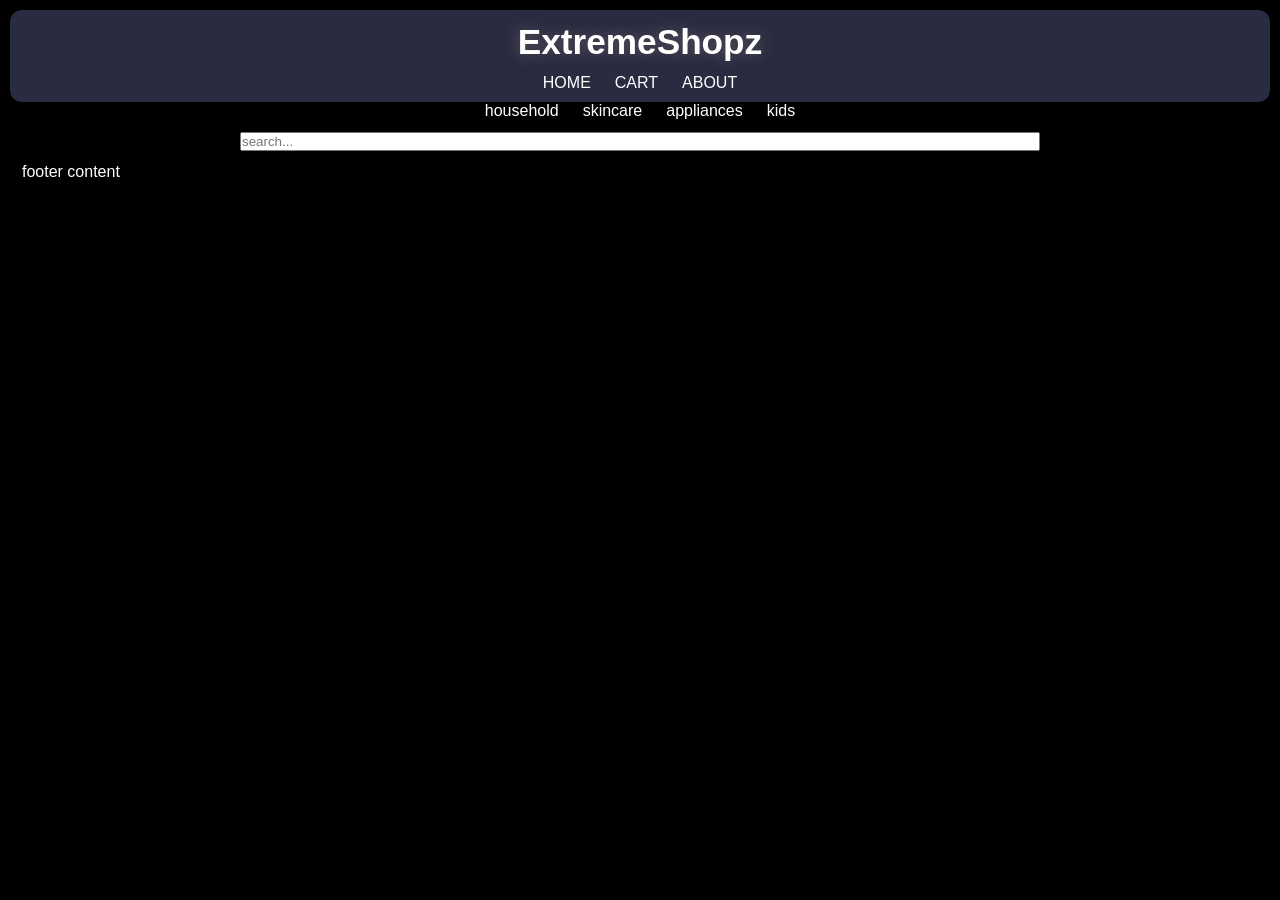
==== templates/index.html @ da16c8f0 "basic structure and style" ====
<!DOCTYPE html>
<html lang="en">
<head>
    <meta charset="UTF-8">
    <meta name="viewport" content="width=device-width, initial-scale=1.0">
    <title>Ecommerce</title>
    <link rel="stylesheet" href="/static/style.css">
</head>
<body>
    <header class="header-content">
        <h2>ExtremeShopz</h2>
        <nav class="nav-links">
            <a href="#">HOME</a>
            <a href="#">CART</a>
            <a href="#">ABOUT</a>
        </nav>
    </header>

    <div class="categories">
            <span>household</span>
            <span>skincare</span>
            <span>appliances</span>
            <span>kids</span>
    </div>

    <div id="search-btn" class="search-btn">
            <input id="input-form" type="text" placeholder="search...">
    </div>

    <div class="container">
        <div class="products-display" id="products-display">
            <div id="product" class="individual-product">
                <!-- Going to inject it using JS later -->
            </div>
        </div>

        <div class="footer-content">
            <footer>footer content</footer>
        </div>
    </div>
</body>
</html>
---- static/style.css ----
:root {
    --primary-color: white;
    --secondary-color: grey;
}

* {
    box-sizing: border-box;
    margin: 0;
    padding: 0;
    font-family: 'Segoe UI', Tahoma, Geneva, Verdana, sans-serif;
}

body {
    color: var(--primary-color);
    padding: 10px;
    background: #000000;
    min-height: 100vh;
}

.header-content {
    border-radius: 12px;
    background-color: rgb(41, 43, 64);
    padding-bottom: 10px;
}

header h2 {
    padding: 12px 8px;
    text-align: center;
    font-size: 2.2rem;
    font-weight: bold;
    text-shadow: 0 0 15px rgba(141, 125, 125, 0.6);
}

.nav-links {
    display: flex;
    justify-content: center;
    gap: 24px;
}

.nav-links a {
    text-decoration: none;
    color: inherit;
    transform: scale(1);
    transition: transform 0.3s ease;
}

.nav-links a:hover {
    transform: scale(1.2);
    text-shadow: 0 0 12px;
    transition: 0.3s ease;
}

.categories {
    display: flex;
    justify-content: center;
    gap: 24px;
}

.search-btn {
    margin-top: 12px;
    display: flex;
    justify-content: center;
}

.search-btn input {
    width: 100%;
    max-width: 800px;

}

.container {
    padding: 12px;

}
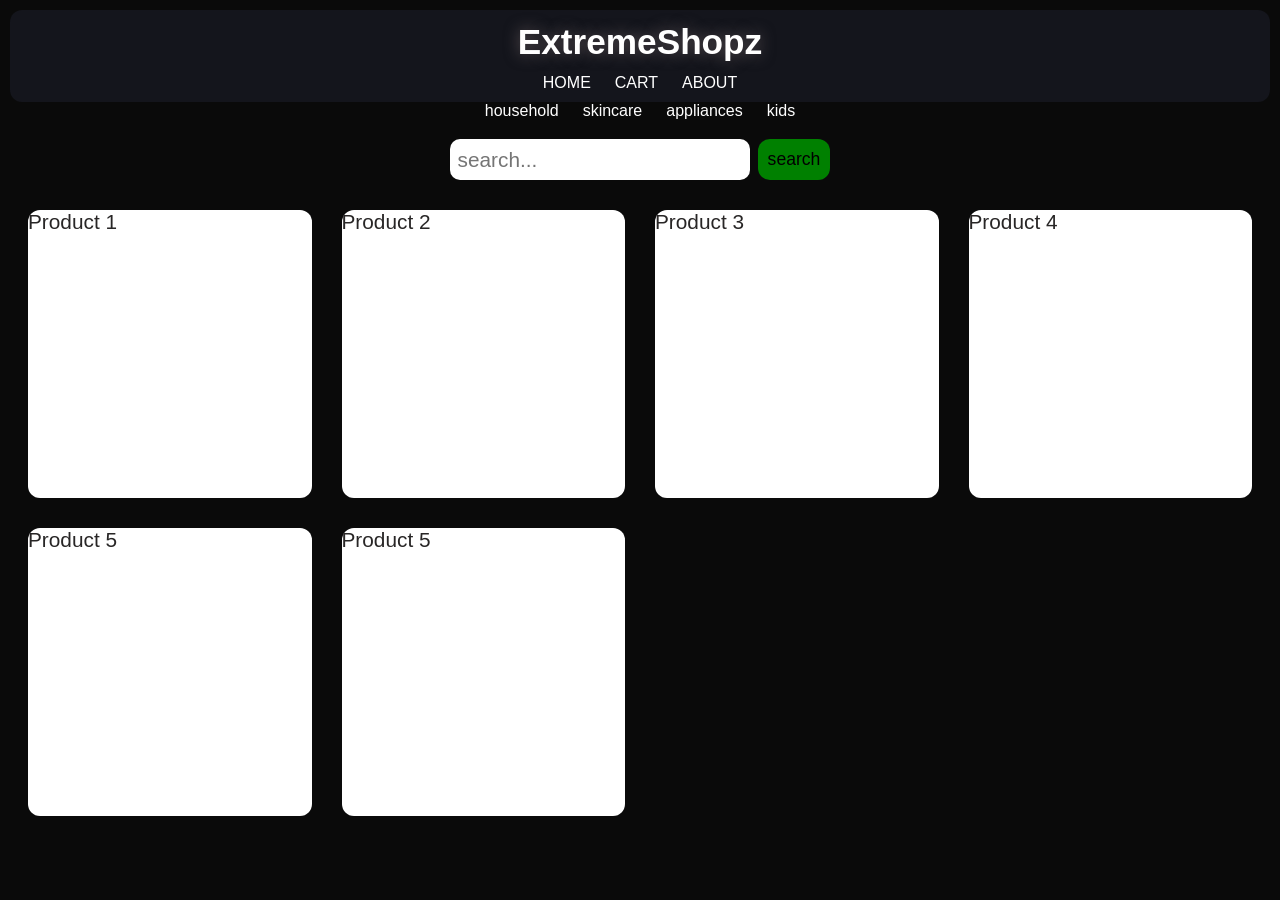
==== commit 3458b493: "added a grid layout that is responsive" ====
--- a/templates/index.html
+++ b/templates/index.html
@@ -7,6 +7,7 @@
     <link rel="stylesheet" href="/static/style.css">
 </head>
 <body>
+    <!-- Title and nav links -->
     <header class="header-content">
         <h2>ExtremeShopz</h2>
         <nav class="nav-links">
@@ -16,6 +17,7 @@
         </nav>
     </header>
 
+    <!-- categories -->
     <div class="categories">
             <span>household</span>
             <span>skincare</span>
@@ -23,20 +25,21 @@
             <span>kids</span>
     </div>
 
-    <div id="search-btn" class="search-btn">
+    <!-- Search form and button -->
+    <div id="search-form" class="search-form">
             <input id="input-form" type="text" placeholder="search...">
+            <span class="search-btn"><button id="search-btn">search</button></span>
     </div>
 
-    <div class="container">
-        <div class="products-display" id="products-display">
-            <div id="product" class="individual-product">
-                <!-- Going to inject it using JS later -->
-            </div>
-        </div>
-
-        <div class="footer-content">
-            <footer>footer content</footer>
-        </div>
+    <!-- Main container to display the products -->
+    <main class="product-grid">
+            <div id="product" class="product">Product 1</div>
+            <div id="product" class="product">Product 2</div>
+            <div id="product" class="product">Product 3</div>
+            <div id="product" class="product">Product 4</div>
+            <div id="product" class="product">Product 5</div>
+            <div id="product" class="product">Product 5</div>
+        </main>
     </div>
 </body>
 </html>
--- a/static/style.css
+++ b/static/style.css
@@ -1,6 +1,6 @@
 :root {
     --primary-color: white;
-    --secondary-color: grey;
+    --secondary-color: rgb(40, 38, 38);
 }
 
 * {
@@ -13,13 +13,13 @@
 body {
     color: var(--primary-color);
     padding: 10px;
-    background: #000000;
+    background: #000000f5;
     min-height: 100vh;
 }
 
 .header-content {
     border-radius: 12px;
-    background-color: rgb(41, 43, 64);
+    background-color: rgba(41, 43, 64, 0.333);
     padding-bottom: 10px;
 }
 
@@ -56,19 +56,52 @@
     gap: 24px;
 }
 
-.search-btn {
-    margin-top: 12px;
+.search-form {
+    margin-top: 19px;
     display: flex;
     justify-content: center;
+    gap: 8px;
 }
 
-.search-btn input {
-    width: 100%;
-    max-width: 800px;
-
+.search-form input {
+    width: 300px;
+    max-width: 100%;
+    font-size: 1.3rem;
+    padding: 8px;
+    border: none;
+    outline: none;
+    border-radius: 10px;
 }
 
-.container {
-    padding: 12px;
+#search-btn {
+    background-color: green;
+    cursor: pointer;
+    font-size: 1.1rem;
+    border: none;
+    outline: none;
+    border-radius: 12px;
+    padding: 10px;
+    transition: 0.2s ease;
+}
 
+#search-btn:hover {
+    background-color: darkgreen;
+    transition: 0.2s ease;
 }
+
+.product-grid {
+    margin-top: 12px;
+    padding: 18px;
+    display: grid;
+    /* The magic line for automatic responsiveness */
+    grid-template-columns: repeat(auto-fit, minmax(250px, 1fr));
+    gap: 30px;
+}
+
+.product {
+    font-size: 1.3rem;
+    background-color: white;
+    color: var(--secondary-color);
+    height: 18rem;
+    border-radius: 12px;
+}
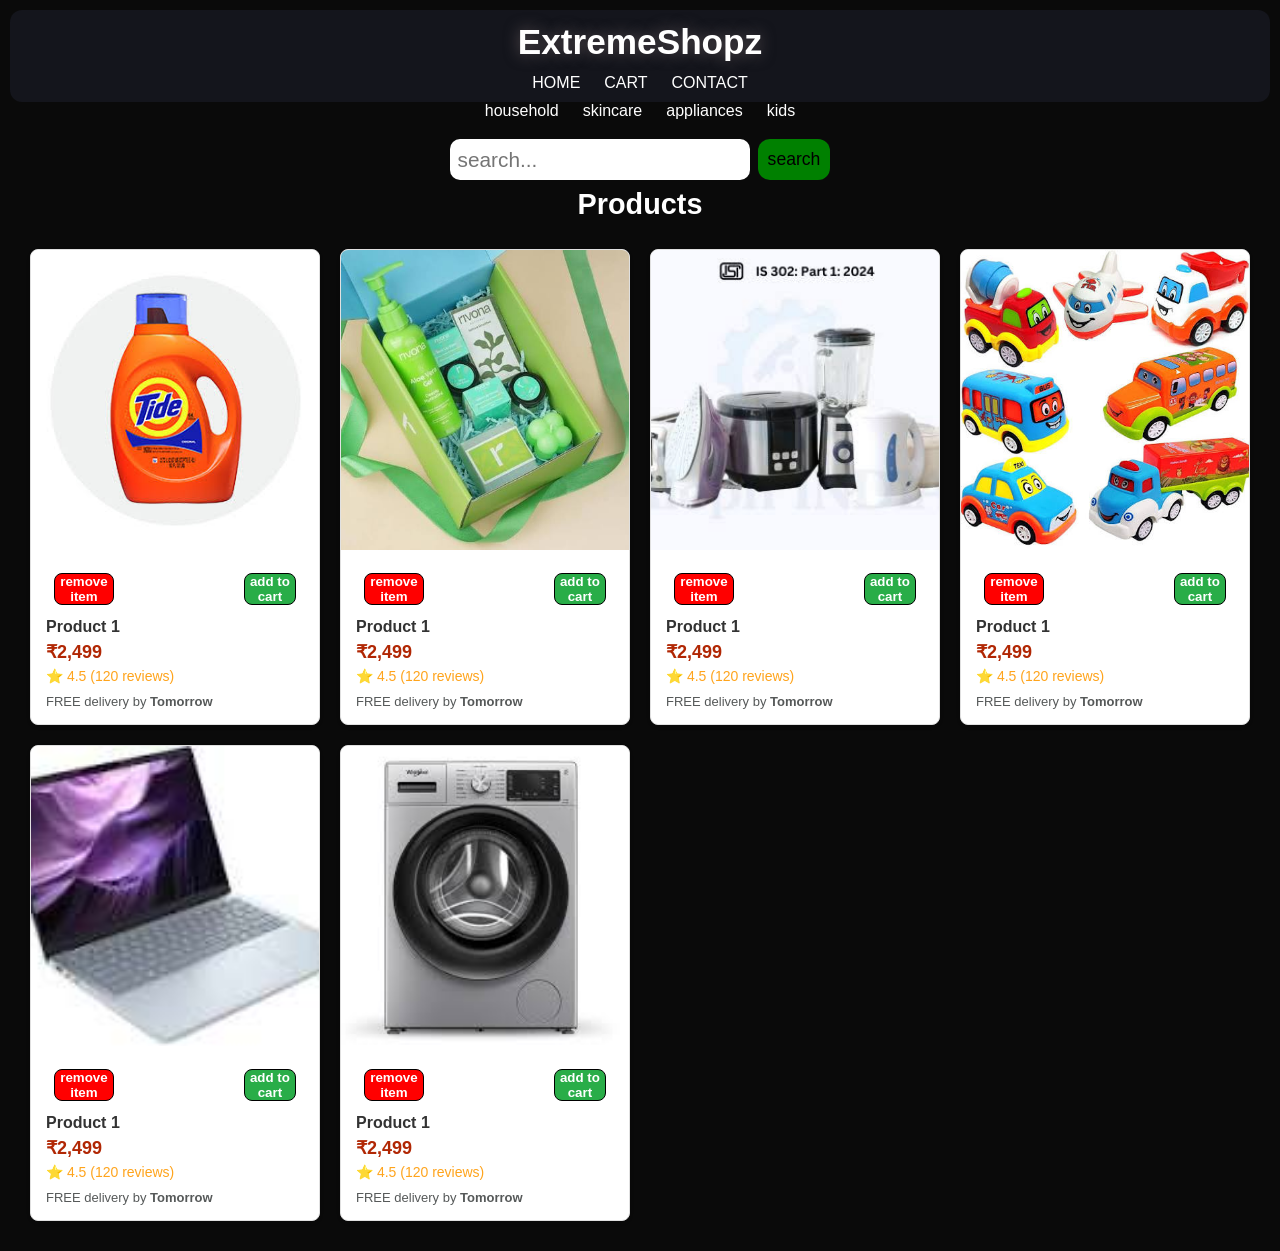
==== commit 86ec07e8: "hardcoded some products to learn and added their style" ====
--- a/templates/index.html
+++ b/templates/index.html
@@ -13,7 +13,7 @@
         <nav class="nav-links">
             <a href="#">HOME</a>
             <a href="#">CART</a>
-            <a href="#">ABOUT</a>
+            <a href="#">CONTACT</a>
         </nav>
     </header>
 
@@ -32,13 +32,100 @@
     </div>
 
     <!-- Main container to display the products -->
+     <h3 class="grid-title">Products</h3>
     <main class="product-grid">
-            <div id="product" class="product">Product 1</div>
-            <div id="product" class="product">Product 2</div>
-            <div id="product" class="product">Product 3</div>
-            <div id="product" class="product">Product 4</div>
-            <div id="product" class="product">Product 5</div>
-            <div id="product" class="product">Product 5</div>
+
+
+            <div id="product" class="product-card">
+                <div class="image-wrapper">
+                <img src="../static/p1.jpeg" alt="image 1">
+                </div>
+                <div class="product-info">
+                    <div class="add-del-cart">
+                    <span><button id="remove-cart" class="remove-cart">remove item </button></span>
+                    <span><button id="add-cart" class="add-cart">add to cart</button></span>
+                    </div>
+                    <h3 class="product-name">Product 1</h3>
+                    <p class="product-price">₹2,499</p>
+                    <p class="product-rating">⭐ 4.5 (120 reviews)</p>
+                    <p class="product-delivery">FREE delivery by <b>Tomorrow</b></p>
+                </div>
+            </div>
+            <div id="product" class="product-card">
+                <div class="image-wrapper">
+                <img src="../static/p2.jpeg" alt="image 1">
+                </div>
+                <div class="product-info">
+                    <div class="add-del-cart">
+                    <span><button id="remove-cart" class="remove-cart">remove item </button></span>
+                    <span><button id="add-cart" class="add-cart">add to cart</button></span>
+                    </div>
+                    <h3 class="product-name">Product 1</h3>
+                    <p class="product-price">₹2,499</p>
+                    <p class="product-rating">⭐ 4.5 (120 reviews)</p>
+                    <p class="product-delivery">FREE delivery by <b>Tomorrow</b></p>
+                </div>
+            </div>
+            <div id="product" class="product-card">
+                <div class="image-wrapper">
+                <img src="../static/p3.jpeg" alt="image 1">
+                </div>
+                <div class="product-info">
+                    <div class="add-del-cart">
+                    <span><button id="remove-cart" class="remove-cart">remove item </button></span>
+                    <span><button id="add-cart" class="add-cart">add to cart</button></span>
+                    </div>
+                    <h3 class="product-name">Product 1</h3>
+                    <p class="product-price">₹2,499</p>
+                    <p class="product-rating">⭐ 4.5 (120 reviews)</p>
+                    <p class="product-delivery">FREE delivery by <b>Tomorrow</b></p>
+                </div>
+            </div>
+            <div id="product" class="product-card">
+                <div class="image-wrapper">
+                <img src="../static/p4.jpeg" alt="image 1">
+                </div>
+                <div class="product-info">
+                    <div class="add-del-cart">
+                    <span><button id="remove-cart" class="remove-cart">remove item </button></span>
+                    <span><button id="add-cart" class="add-cart">add to cart</button></span>
+                    </div>
+                    <h3 class="product-name">Product 1</h3>
+                    <p class="product-price">₹2,499</p>
+                    <p class="product-rating">⭐ 4.5 (120 reviews)</p>
+                    <p class="product-delivery">FREE delivery by <b>Tomorrow</b></p>
+                </div>
+            </div>
+            <div id="product" class="product-card">
+                <div class="image-wrapper">
+                <img src="../static/p5.jpeg" alt="image 1">
+                </div>
+                <div class="product-info">
+                    <div class="add-del-cart">
+                    <span><button id="remove-cart" class="remove-cart">remove item </button></span>
+                    <span><button id="add-cart" class="add-cart">add to cart</button></span>
+                    </div>
+                    <h3 class="product-name">Product 1</h3>
+                    <p class="product-price">₹2,499</p>
+                    <p class="product-rating">⭐ 4.5 (120 reviews)</p>
+                    <p class="product-delivery">FREE delivery by <b>Tomorrow</b></p>
+                </div>
+            </div>
+            <div id="product" class="product-card">
+                <div class="image-wrapper">
+                <img src="../static/p6.jpeg" alt="image 1">
+                </div>
+                <div class="product-info">
+                    <div class="add-del-cart">
+                    <span><button id="remove-cart" class="remove-cart">remove item </button></span>
+                    <span><button id="add-cart" class="add-cart">add to cart</button></span>
+                    </div>
+                    <h3 class="product-name">Product 1</h3>
+                    <p class="product-price">₹2,499</p>
+                    <p class="product-rating">⭐ 4.5 (120 reviews)</p>
+                    <p class="product-delivery">FREE delivery by <b>Tomorrow</b></p>
+                </div>
+            </div>
         </main>
     </div>
 </body>
--- a/static/style.css
+++ b/static/style.css
@@ -89,19 +89,113 @@
     transition: 0.2s ease;
 }
 
+.grid-title {
+    font-size: 1.8rem;
+    margin: 8px;
+    text-align: center;
+}
+/* Below code is for the display of image */
+
+/* Grid layout */
 .product-grid {
-    margin-top: 12px;
-    padding: 18px;
-    display: grid;
-    /* The magic line for automatic responsiveness */
-    grid-template-columns: repeat(auto-fit, minmax(250px, 1fr));
-    gap: 30px;
-}
-
-.product {
-    font-size: 1.3rem;
-    background-color: white;
-    color: var(--secondary-color);
-    height: 18rem;
-    border-radius: 12px;
-}
+  display: grid;
+  grid-template-columns: repeat(auto-fill, minmax(250px, 1fr));
+  gap: 20px;
+  padding: 20px;
+}
+
+/* individual card */
+.product-card {
+    border: 1px solid #e0e0e0;
+    border-radius: 8px;
+    overflow: hidden;
+    background: #fff;
+    box-shadow: 0 2px 5px rgba(0,0,0,0.05);
+    display: flex;
+    flex-direction: column;
+    margin-top: auto;
+}
+
+.image-wrapper {
+  width: 100%;
+  height: 300px; /* Adjust this height to your liking */
+  background-color: #f9f9f9; /* Fallback background color */
+}
+
+.image-wrapper img {
+  width: 100%;
+  height: 100%;
+  object-fit: cover; /* Crops the image safely to fill the 300px height */
+  object-position: center; /* Centers the crop area */
+}
+
+/* Text Padding and Typography */
+.product-info {
+  padding: 15px;
+  display: flex;
+  flex-direction: column;
+  gap: 5px; /* Spaces out the text elements */
+}
+
+.product-name {
+  font-size: 16px;
+  margin: 0;
+  color: #333;
+}
+
+.product-price {
+  font-size: 18px;
+  font-weight: bold;
+  color: #b12704; /* E-commerce red/orange style */
+  margin: 0;
+}
+
+.product-rating {
+  font-size: 14px;
+  color: #ffa41c; /* Star gold color */
+  margin: 0;
+}
+
+.product-delivery {
+  font-size: 13px;
+  color: #565959;
+  margin: 5px 0 0 0;
+}
+
+.add-del-cart {
+   margin: 8px;
+   display: flex;
+    gap: 130px;
+    
+}
+.add-cart {
+    color: white;
+    background-color:#29ad48;
+    border: 1px solid black;
+    outline: none;
+    border-radius: 8px;
+    font-weight: bold;
+    cursor: pointer;
+}
+
+.remove-cart {
+    color: white;
+    background-color: red;
+    border: 1px solid black;
+    outline: none;
+    border-radius: 8px;
+    font-weight: bold;
+    cursor: pointer;
+}
+
+.add-del-cart button {
+    transition: 0.2s ease;
+}
+
+.add-cart:hover {
+    background-color: darkgreen;
+}
+
+.remove-cart:hover {
+    background-color: maroon;
+}
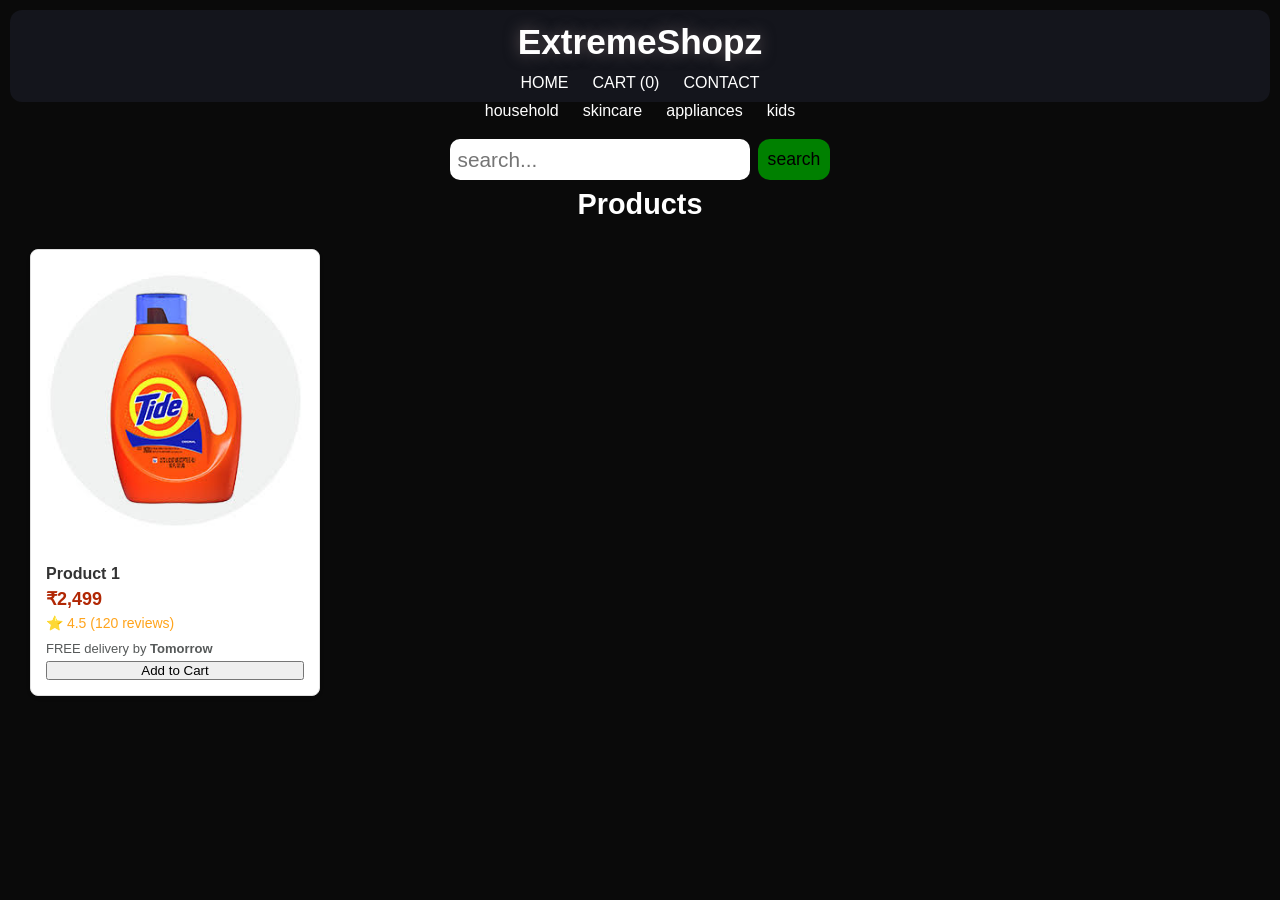
==== commit 7b206d69: "added add to cart feature." ====
--- a/templates/index.html
+++ b/templates/index.html
@@ -11,122 +11,46 @@
     <header class="header-content">
         <h2>ExtremeShopz</h2>
         <nav class="nav-links">
-            <a href="#">HOME</a>
-            <a href="#">CART</a>
+            <a href="index.html">HOME</a>
+            <a href="cart.html">CART (<span id="cart-count-badge">0</span>)</a>
             <a href="#">CONTACT</a>
         </nav>
     </header>
 
     <!-- categories -->
     <div class="categories">
-            <span>household</span>
-            <span>skincare</span>
-            <span>appliances</span>
-            <span>kids</span>
+        <span>household</span>
+        <span>skincare</span>
+        <span>appliances</span>
+        <span>kids</span>
     </div>
 
     <!-- Search form and button -->
     <div id="search-form" class="search-form">
-            <input id="input-form" type="text" placeholder="search...">
-            <span class="search-btn"><button id="search-btn">search</button></span>
+        <input id="input-form" type="text" placeholder="search...">
+        <span class="search-btn"><button id="search-btn">search</button></span>
     </div>
 
     <!-- Main container to display the products -->
-     <h3 class="grid-title">Products</h3>
+    <h3 class="grid-title">Products</h3>
     <main class="product-grid">
+        <div id="product2" class="product-card">
+            <div class="image-wrapper">
+                <img src="../static/p1.jpeg" alt="image 1">
+            </div>
+            <div class="product-info">
+                <h3 class="product-name">Product 1</h3>
+                <p class="product-price">₹2,499</p>
+                <p class="product-rating">⭐ 4.5 (120 reviews)</p>
+                <p class="product-delivery">FREE delivery by <b>Tomorrow</b></p>
+                <!-- FIXED: Price passed as number 2499, and image path corrected -->
+                <button class="add-to-cart-btn" onclick="addToCart('p1', 'Product 1', 2499, '../static/p1.jpeg')">
+                    Add to Cart
+                </button>
+            </div>
+        </div>
+    </main>
 
-
-            <div id="product" class="product-card">
-                <div class="image-wrapper">
-                <img src="../static/p1.jpeg" alt="image 1">
-                </div>
-                <div class="product-info">
-                    <div class="add-del-cart">
-                    <span><button id="remove-cart" class="remove-cart">remove item </button></span>
-                    <span><button id="add-cart" class="add-cart">add to cart</button></span>
-                    </div>
-                    <h3 class="product-name">Product 1</h3>
-                    <p class="product-price">₹2,499</p>
-                    <p class="product-rating">⭐ 4.5 (120 reviews)</p>
-                    <p class="product-delivery">FREE delivery by <b>Tomorrow</b></p>
-                </div>
-            </div>
-            <div id="product" class="product-card">
-                <div class="image-wrapper">
-                <img src="../static/p2.jpeg" alt="image 1">
-                </div>
-                <div class="product-info">
-                    <div class="add-del-cart">
-                    <span><button id="remove-cart" class="remove-cart">remove item </button></span>
-                    <span><button id="add-cart" class="add-cart">add to cart</button></span>
-                    </div>
-                    <h3 class="product-name">Product 1</h3>
-                    <p class="product-price">₹2,499</p>
-                    <p class="product-rating">⭐ 4.5 (120 reviews)</p>
-                    <p class="product-delivery">FREE delivery by <b>Tomorrow</b></p>
-                </div>
-            </div>
-            <div id="product" class="product-card">
-                <div class="image-wrapper">
-                <img src="../static/p3.jpeg" alt="image 1">
-                </div>
-                <div class="product-info">
-                    <div class="add-del-cart">
-                    <span><button id="remove-cart" class="remove-cart">remove item </button></span>
-                    <span><button id="add-cart" class="add-cart">add to cart</button></span>
-                    </div>
-                    <h3 class="product-name">Product 1</h3>
-                    <p class="product-price">₹2,499</p>
-                    <p class="product-rating">⭐ 4.5 (120 reviews)</p>
-                    <p class="product-delivery">FREE delivery by <b>Tomorrow</b></p>
-                </div>
-            </div>
-            <div id="product" class="product-card">
-                <div class="image-wrapper">
-                <img src="../static/p4.jpeg" alt="image 1">
-                </div>
-                <div class="product-info">
-                    <div class="add-del-cart">
-                    <span><button id="remove-cart" class="remove-cart">remove item </button></span>
-                    <span><button id="add-cart" class="add-cart">add to cart</button></span>
-                    </div>
-                    <h3 class="product-name">Product 1</h3>
-                    <p class="product-price">₹2,499</p>
-                    <p class="product-rating">⭐ 4.5 (120 reviews)</p>
-                    <p class="product-delivery">FREE delivery by <b>Tomorrow</b></p>
-                </div>
-            </div>
-            <div id="product" class="product-card">
-                <div class="image-wrapper">
-                <img src="../static/p5.jpeg" alt="image 1">
-                </div>
-                <div class="product-info">
-                    <div class="add-del-cart">
-                    <span><button id="remove-cart" class="remove-cart">remove item </button></span>
-                    <span><button id="add-cart" class="add-cart">add to cart</button></span>
-                    </div>
-                    <h3 class="product-name">Product 1</h3>
-                    <p class="product-price">₹2,499</p>
-                    <p class="product-rating">⭐ 4.5 (120 reviews)</p>
-                    <p class="product-delivery">FREE delivery by <b>Tomorrow</b></p>
-                </div>
-            </div>
-            <div id="product" class="product-card">
-                <div class="image-wrapper">
-                <img src="../static/p6.jpeg" alt="image 1">
-                </div>
-                <div class="product-info">
-                    <div class="add-del-cart">
-                    <span><button id="remove-cart" class="remove-cart">remove item </button></span>
-                    <span><button id="add-cart" class="add-cart">add to cart</button></span>
-                    </div>
-                    <h3 class="product-name">Product 1</h3>
-                    <p class="product-price">₹2,499</p>
-                    <p class="product-rating">⭐ 4.5 (120 reviews)</p>
-                    <p class="product-delivery">FREE delivery by <b>Tomorrow</b></p>
-                </div>
-            </div>
-        </main>
-    </div>
+    <script src="/static/script.js"></script>
 </body>
-</html>+</html>
--- a/static/style.css
+++ b/static/style.css
@@ -178,7 +178,7 @@
     cursor: pointer;
 }
 
-.remove-cart {
+.del-cart {
     color: white;
     background-color: red;
     border: 1px solid black;
@@ -196,6 +196,6 @@
     background-color: darkgreen;
 }
 
-.remove-cart:hover {
+.del-cart:hover {
     background-color: maroon;
 }
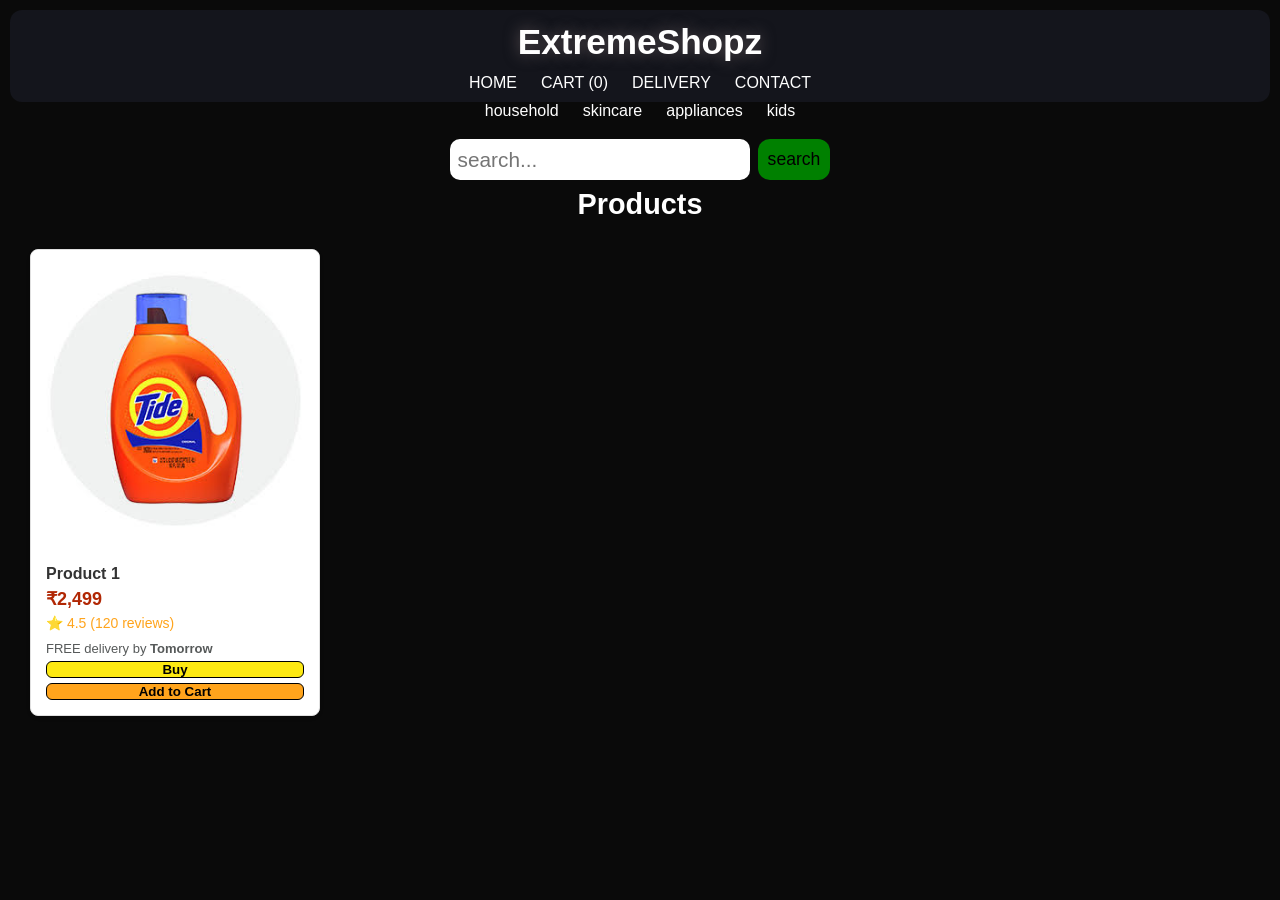
==== commit ce56e442: "basic buy now feature" ====
--- a/templates/index.html
+++ b/templates/index.html
@@ -13,6 +13,7 @@
         <nav class="nav-links">
             <a href="index.html">HOME</a>
             <a href="cart.html">CART (<span id="cart-count-badge">0</span>)</a>
+            <a href="delivery.html">DELIVERY</a>
             <a href="#">CONTACT</a>
         </nav>
     </header>
@@ -44,6 +45,9 @@
                 <p class="product-rating">⭐ 4.5 (120 reviews)</p>
                 <p class="product-delivery">FREE delivery by <b>Tomorrow</b></p>
                 <!-- FIXED: Price passed as number 2499, and image path corrected -->
+                 <button class="buy-btn" id="buy-now-btn">
+                    Buy
+                 </button>
                 <button class="add-to-cart-btn" onclick="addToCart('p1', 'Product 1', 2499, '../static/p1.jpeg')">
                     Add to Cart
                 </button>
@@ -51,6 +55,8 @@
         </div>
     </main>
 
-    <script src="/static/script.js"></script>
+    <script src="/static/global.js"></script>
+    <script src="/static/products.js"></script>
+    <script src="/static/buy.js"></script>
 </body>
 </html>
--- a/static/style.css
+++ b/static/style.css
@@ -162,40 +162,30 @@
   margin: 5px 0 0 0;
 }
 
-.add-del-cart {
-   margin: 8px;
-   display: flex;
-    gap: 130px;
-    
-}
-.add-cart {
-    color: white;
-    background-color:#29ad48;
-    border: 1px solid black;
+.add-to-cart-btn {
+    border: 1px solid;
     outline: none;
-    border-radius: 8px;
+    border-radius: 6px;
     font-weight: bold;
+    background-color: #ffa41c;
     cursor: pointer;
-}
-
-.del-cart {
-    color: white;
-    background-color: red;
-    border: 1px solid black;
-    outline: none;
-    border-radius: 8px;
-    font-weight: bold;
-    cursor: pointer;
-}
-
-.add-del-cart button {
     transition: 0.2s ease;
 }
 
-.add-cart:hover {
-    background-color: darkgreen;
+.buy-btn {
+    border: 1px solid;
+    outline: none;
+    border-radius: 6px;
+    font-weight: bold;
+    background-color: #fde912;
+    cursor: pointer;
+    transition: 0.2s ease;
 }
 
-.del-cart:hover {
-    background-color: maroon;
+.add-to-cart-btn:hover {
+    background-color: #936014;
+}
+
+.buy-btn:hover {
+    background-color: #a69907;
 }
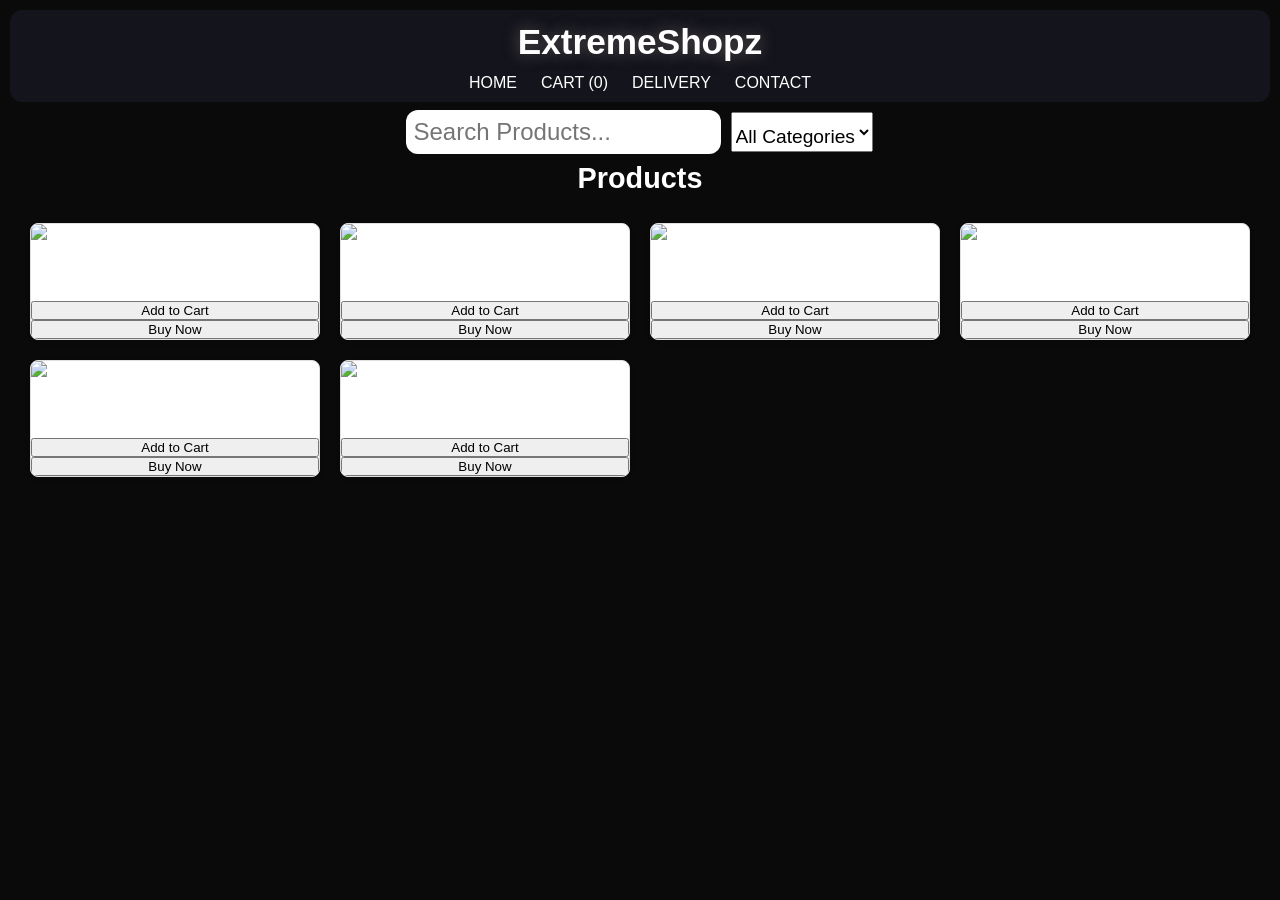
==== commit a521905c: "added search and filter feature" ====
--- a/templates/index.html
+++ b/templates/index.html
@@ -18,23 +18,24 @@
         </nav>
     </header>
 
-    <!-- categories -->
-    <div class="categories">
-        <span>household</span>
-        <span>skincare</span>
-        <span>appliances</span>
-        <span>kids</span>
-    </div>
 
     <!-- Search form and button -->
-    <div id="search-form" class="search-form">
-        <input id="input-form" type="text" placeholder="search...">
-        <span class="search-btn"><button id="search-btn">search</button></span>
+    <div class="filter-controls">
+        <!-- Search Input -->
+        <input type="text" class="search-input" id="search-input" placeholder="Search Products...">
+
+        <!-- Category dropdown -->
+         <select class="category-filter" id="category-filter">
+            <option value="All">All Categories</option>
+            <option value="Electronics">Electronics</option>
+            <option value="Fashion">Fashion</option>
+            <option value="Home">Home</option>
+         </select>
     </div>
 
     <!-- Main container to display the products -->
     <h3 class="grid-title">Products</h3>
-    <main class="product-grid">
+    <main id="product-grid" class="product-grid">
         <div id="product2" class="product-card">
             <div class="image-wrapper">
                 <img src="../static/p1.jpeg" alt="image 1">
--- a/static/style.css
+++ b/static/style.css
@@ -56,37 +56,51 @@
     gap: 24px;
 }
 
-.search-form {
-    margin-top: 19px;
+.filter-controls {
+    margin: 8px;
     display: flex;
     justify-content: center;
     gap: 8px;
 }
 
-.search-form input {
-    width: 300px;
-    max-width: 100%;
-    font-size: 1.3rem;
-    padding: 8px;
+.search-input {
+    font-size: 1.5rem;
     border: none;
     outline: none;
-    border-radius: 10px;
-}
-
-#search-btn {
-    background-color: green;
-    cursor: pointer;
-    font-size: 1.1rem;
-    border: none;
-    outline: none;
+    padding: 8px;
     border-radius: 12px;
-    padding: 10px;
-    transition: 0.2s ease;
-}
-
-#search-btn:hover {
-    background-color: darkgreen;
-    transition: 0.2s ease;
+}
+
+/* Smooth dropdown when clicked */
+
+.category-filter {
+    font-size: 1.2rem;
+    padding-top: 8px;
+    margin: 2px;
+}
+
+
+
+/* opt into the customizable select standard */
+.category-filter,
+::picker(select) {
+    appearance: base-select;
+}
+
+/* Style and animate the picker (the option wrapper) */
+::picker(select) {
+    transition: opacity 0.3s ease, tranform 0.3s ease;
+    transform-origin: top;
+    opacity: 1;
+    transform: scaleY(1);
+}
+
+/* Define the starting state bofore the picker opens */
+@starting-style {
+    ::picker(select) {
+        opacity: 0;
+        transform: scaleY(0);
+    }
 }
 
 .grid-title {
